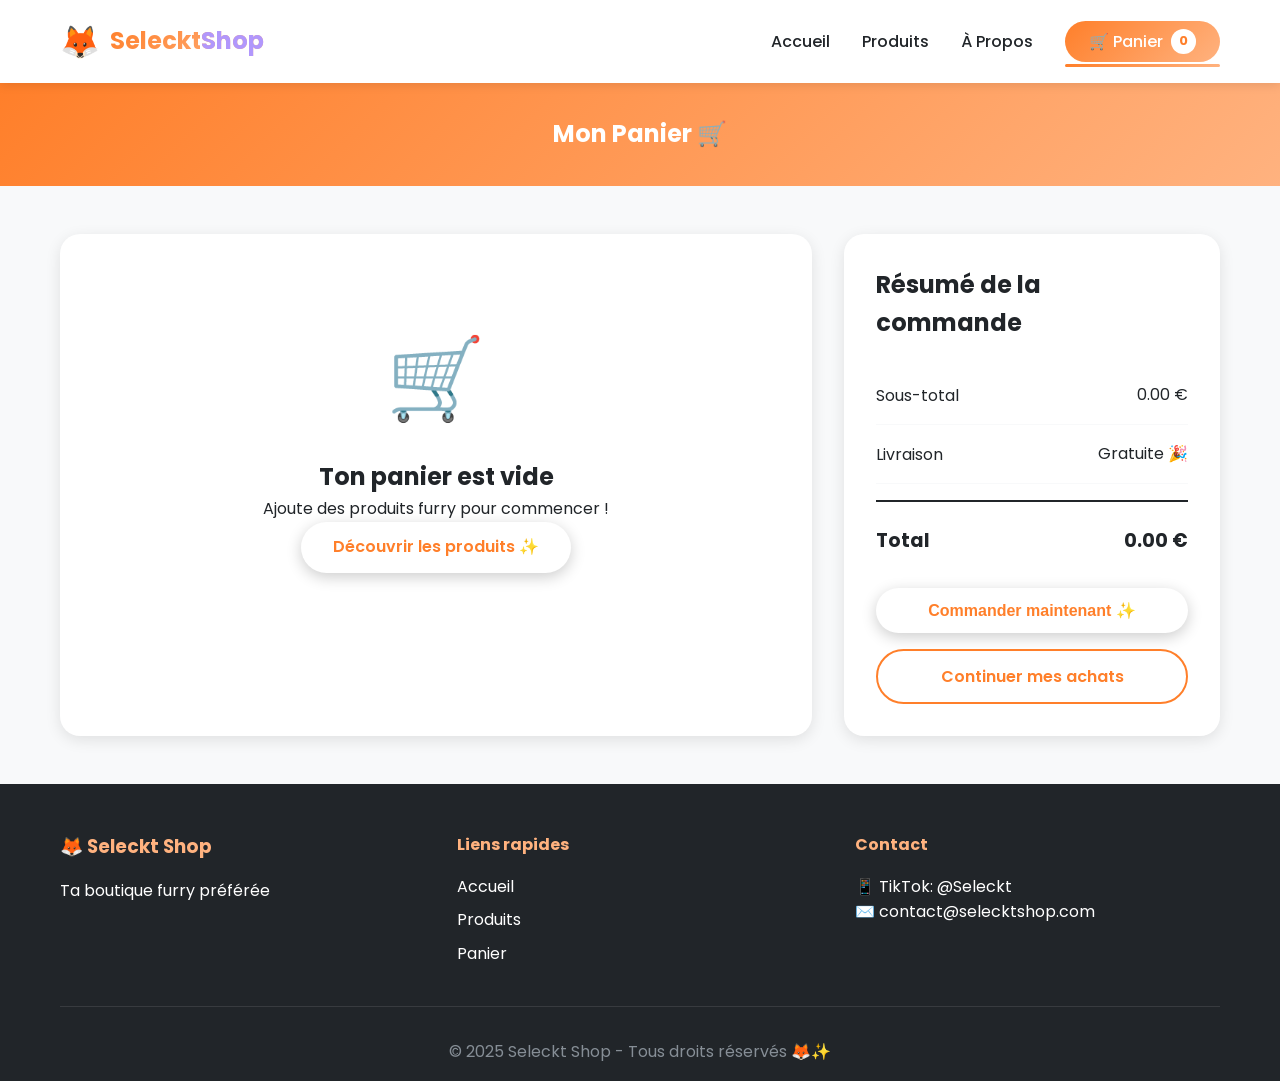
==== panier.html @ a2109c48 "Initial commit - clean site + Snipcart" ====
<!DOCTYPE html>
<html lang="fr">
<head>
    <meta charset="UTF-8">
    <meta name="viewport" content="width=device-width, initial-scale=1.0">
    <title>Panier - Seleckt Shop 🛒</title>
    <link rel="stylesheet" href="styles.css">
    <link href="https://fonts.googleapis.com/css2?family=Poppins:wght@300;400;600;700&display=swap" rel="stylesheet">
</head>
<body>
    <!-- Navigation -->
    <nav class="navbar">
        <div class="container">
            <div class="logo">
                <span class="fox-emoji">🦊</span>
                <span class="brand-name">Seleckt<span class="shop-text">Shop</span></span>
            </div>
            <ul class="nav-links">
                <li><a href="index.html">Accueil</a></li>
                <li><a href="produits.html">Produits</a></li>
                <li><a href="index.html#about">À Propos</a></li>
                <li><a href="panier.html" class="cart-btn active">
                    🛒 Panier <span class="cart-count">0</span>
                </a></li>
            </ul>
        </div>
    </nav>

    <!-- Cart Header -->
    <section class="cart-header">
        <div class="container">
            <h1>Mon Panier 🛒</h1>
        </div>
    </section>

    <!-- Cart Content -->
    <section class="cart-section">
        <div class="container">
            <div class="cart-layout">
                <div class="cart-items" id="cart-items">
                    <!-- Items du panier chargés dynamiquement -->
                </div>
                <div class="cart-summary">
                    <h3>Résumé de la commande</h3>
                    <div class="summary-line">
                        <span>Sous-total</span>
                        <span id="subtotal">0,00 €</span>
                    </div>
                    <div class="summary-line">
                        <span>Livraison</span>
                        <span id="shipping">Gratuite 🎉</span>
                    </div>
                    <div class="summary-line total">
                        <span><strong>Total</strong></span>
                        <span id="total"><strong>0,00 €</strong></span>
                    </div>
                    <button class="btn btn-primary btn-full" id="checkout-btn">
                        Commander maintenant ✨
                    </button>
                    <a href="produits.html" class="btn btn-outline btn-full">
                        Continuer mes achats
                    </a>
                </div>
            </div>
        </div>
    </section>

    <!-- Footer -->
    <footer class="footer">
        <div class="container">
            <div class="footer-content">
                <div class="footer-section">
                    <h3>🦊 Seleckt Shop</h3>
                    <p>Ta boutique furry préférée</p>
                </div>
                <div class="footer-section">
                    <h4>Liens rapides</h4>
                    <ul>
                        <li><a href="index.html">Accueil</a></li>
                        <li><a href="produits.html">Produits</a></li>
                        <li><a href="panier.html">Panier</a></li>
                    </ul>
                </div>
                <div class="footer-section">
                    <h4>Contact</h4>
                    <p>📱 TikTok: @Seleckt</p>
                    <p>✉️ contact@selecktshop.com</p>
                </div>
            </div>
            <div class="footer-bottom">
                <p>&copy; 2025 Seleckt Shop - Tous droits réservés 🦊✨</p>
            </div>
        </div>
    </footer>

    <script src="script.js"></script>
     <!-- Snipcart -->
<div
  id="snipcart"
  data-api-key="Y2Q1NDY4ZjEtMWRkYi00NGQzLWIzYjItNjhiMzQ4MmVhNzgzNjM5MDE4Njg1MDU2NTEwMzcw">
</div>

<script async src="https://cdn.snipcart.com/themes/v3.4.0/default/snipcart.js"></script>
<link rel="stylesheet" href="https://cdn.snipcart.com/themes/v3.4.0/default/snipcart.css" />

</body>
</html>
---- styles.css ----
/* Reset & Base Styles */
* {
    margin: 0;
    padding: 0;
    box-sizing: border-box;
}

:root {
    --orange-primary: #FF7F2A;
    --orange-light: #FFB27F;
    --orange-dark: #FF5500;
    --purple: #B197FC;
    --pink: #FFB3D9;
    --blue-light: #74C0FC;
    --yellow: #FFE066;
    --green: #8CE99A;
    --white: #FFFFFF;
    --gray-light: #F8F9FA;
    --gray: #868E96;
    --dark: #212529;
    --shadow: rgba(0, 0, 0, 0.1);
    --gradient-1: linear-gradient(135deg, #FF7F2A 0%, #FFB27F 100%);
    --gradient-2: linear-gradient(135deg, #B197FC 0%, #74C0FC 100%);
    --gradient-3: linear-gradient(135deg, #FFB3D9 0%, #FFE066 100%);
}

body {
    font-family: 'Poppins', sans-serif;
    color: var(--dark);
    line-height: 1.6;
    background: var(--gray-light);
    overflow-x: hidden;
}

.container {
    max-width: 1200px;
    margin: 0 auto;
    padding: 0 20px;
}

/* Navigation */
.navbar {
    background: var(--white);
    padding: 1rem 0;
    box-shadow: 0 2px 10px var(--shadow);
    position: sticky;
    top: 0;
    z-index: 1000;
}

.navbar .container {
    display: flex;
    justify-content: space-between;
    align-items: center;
}

.logo {
    display: flex;
    align-items: center;
    gap: 10px;
    font-size: 1.5rem;
    font-weight: 700;
}

.fox-emoji {
    font-size: 2rem;
    animation: bounce 2s infinite;
}

@keyframes bounce {
    0%, 100% { transform: translateY(0); }
    50% { transform: translateY(-10px); }
}

.brand-name {
    background: var(--gradient-1);
    -webkit-background-clip: text;
    -webkit-text-fill-color: transparent;
    background-clip: text;
}

.shop-text {
    color: var(--purple);
    -webkit-text-fill-color: var(--purple);
}

.nav-links {
    display: flex;
    list-style: none;
    gap: 2rem;
    align-items: center;
}

.nav-links a {
    text-decoration: none;
    color: var(--dark);
    font-weight: 500;
    transition: all 0.3s;
    position: relative;
}

.nav-links a:hover,
.nav-links a.active {
    color: var(--orange-primary);
}

.nav-links a.active::after {
    content: '';
    position: absolute;
    bottom: -5px;
    left: 0;
    width: 100%;
    height: 3px;
    background: var(--gradient-1);
    border-radius: 2px;
}

.cart-btn {
    background: var(--gradient-1);
    color: var(--white) !important;
    padding: 0.5rem 1.5rem;
    border-radius: 25px;
    display: flex;
    align-items: center;
    gap: 0.5rem;
}

.cart-count {
    background: var(--white);
    color: var(--orange-primary);
    padding: 2px 8px;
    border-radius: 50%;
    font-size: 0.8rem;
    font-weight: 700;
}

/* Hero Section */
.hero {
    background: var(--gradient-1);
    padding: 4rem 0;
    position: relative;
    overflow: hidden;
}

.hero-content {
    display: grid;
    grid-template-columns: 1fr 1fr;
    gap: 3rem;
    align-items: center;
    max-width: 1200px;
    margin: 0 auto;
    padding: 0 20px;
}

.hero-text h1 {
    font-size: 3rem;
    color: var(--white);
    margin-bottom: 1rem;
}

.highlight {
    color: var(--yellow);
    text-shadow: 2px 2px 4px rgba(0, 0, 0, 0.2);
}

.hero-subtitle {
    font-size: 1.3rem;
    color: var(--white);
    margin-bottom: 2rem;
    opacity: 0.95;
}

.cta-buttons {
    display: flex;
    gap: 1rem;
    flex-wrap: wrap;
}

.btn {
    padding: 0.8rem 2rem;
    border-radius: 30px;
    text-decoration: none;
    font-weight: 600;
    transition: all 0.3s;
    display: inline-block;
    border: none;
    cursor: pointer;
    font-size: 1rem;
}

.btn-primary {
    background: var(--white);
    color: var(--orange-primary);
    box-shadow: 0 4px 15px rgba(0, 0, 0, 0.2);
}

.btn-primary:hover {
    transform: translateY(-2px);
    box-shadow: 0 6px 20px rgba(0, 0, 0, 0.3);
}

.btn-secondary {
    background: transparent;
    color: var(--white);
    border: 2px solid var(--white);
}

.btn-secondary:hover {
    background: var(--white);
    color: var(--orange-primary);
}

.btn-outline {
    background: transparent;
    color: var(--orange-primary);
    border: 2px solid var(--orange-primary);
}

.btn-outline:hover {
    background: var(--orange-primary);
    color: var(--white);
}

.btn-full {
    width: 100%;
    text-align: center;
    margin-top: 1rem;
}

.fox-circle {
    width: 300px;
    height: 300px;
    background: var(--white);
    border-radius: 50%;
    display: flex;
    align-items: center;
    justify-content: center;
    box-shadow: 0 10px 40px rgba(0, 0, 0, 0.2);
    animation: float 3s ease-in-out infinite;
}

@keyframes float {
    0%, 100% { transform: translateY(0px); }
    50% { transform: translateY(-20px); }
}

.big-fox {
    font-size: 10rem;
}

.hero-patterns {
    position: absolute;
    width: 100%;
    height: 100%;
    top: 0;
    left: 0;
    pointer-events: none;
}

.pattern-emoji {
    position: absolute;
    font-size: 3rem;
    opacity: 0.3;
    animation: float 4s ease-in-out infinite;
}

.pattern-emoji:nth-child(1) {
    top: 10%;
    left: 10%;
    animation-delay: 0s;
}

.pattern-emoji:nth-child(2) {
    top: 20%;
    right: 15%;
    animation-delay: 1s;
}

.pattern-emoji:nth-child(3) {
    bottom: 15%;
    left: 20%;
    animation-delay: 2s;
}

.pattern-emoji:nth-child(4) {
    bottom: 25%;
    right: 10%;
    animation-delay: 1.5s;
}

/* Featured Section */
.featured-section,
.products-section {
    padding: 4rem 0;
    background: var(--white);
}

.section-title {
    text-align: center;
    font-size: 2.5rem;
    margin-bottom: 3rem;
    background: var(--gradient-1);
    -webkit-background-clip: text;
    -webkit-text-fill-color: transparent;
    background-clip: text;
}

.products-grid {
    display: grid;
    grid-template-columns: repeat(auto-fill, minmax(280px, 1fr));
    gap: 2rem;
    margin-bottom: 2rem;
}

.product-card {
    background: var(--white);
    border-radius: 20px;
    overflow: hidden;
    box-shadow: 0 4px 15px var(--shadow);
    transition: all 0.3s;
    cursor: pointer;
}

.product-card:hover {
    transform: translateY(-10px);
    box-shadow: 0 10px 30px rgba(0, 0, 0, 0.15);
}

.product-image {
    width: 100%;
    height: 250px;
    background: var(--gray-light);
    display: flex;
    align-items: center;
    justify-content: center;
    font-size: 6rem;
    position: relative;
    overflow: hidden;
}

.product-badge {
    position: absolute;
    top: 10px;
    right: 10px;
    background: var(--gradient-3);
    color: var(--white);
    padding: 0.3rem 1rem;
    border-radius: 20px;
    font-size: 0.8rem;
    font-weight: 600;
}

.product-info {
    padding: 1.5rem;
}

.product-category {
    color: var(--orange-primary);
    font-size: 0.85rem;
    font-weight: 600;
    text-transform: uppercase;
    margin-bottom: 0.5rem;
}

.product-name {
    font-size: 1.3rem;
    font-weight: 700;
    margin-bottom: 0.5rem;
    color: var(--dark);
}

.product-description {
    color: var(--gray);
    font-size: 0.9rem;
    margin-bottom: 1rem;
}

.product-footer {
    display: flex;
    justify-content: space-between;
    align-items: center;
}

.product-price {
    font-size: 1.5rem;
    font-weight: 700;
    background: var(--gradient-1);
    -webkit-background-clip: text;
    -webkit-text-fill-color: transparent;
    background-clip: text;
}

.add-to-cart {
    background: var(--gradient-1);
    color: var(--white);
    border: none;
    padding: 0.6rem 1.2rem;
    border-radius: 20px;
    font-weight: 600;
    cursor: pointer;
    transition: all 0.3s;
}

.add-to-cart:hover {
    transform: scale(1.05);
    box-shadow: 0 4px 15px rgba(255, 127, 42, 0.4);
}

.view-all-container {
    text-align: center;
    margin-top: 3rem;
}

/* About Section */
.about-section {
    padding: 4rem 0;
    background: var(--gradient-2);
}

.about-content {
    display: grid;
    grid-template-columns: 1.5fr 1fr;
    gap: 3rem;
    align-items: center;
}

.about-text h2 {
    font-size: 2.5rem;
    color: var(--white);
    margin-bottom: 1.5rem;
}

.about-text p {
    color: var(--white);
    font-size: 1.1rem;
    margin-bottom: 1rem;
    line-height: 1.8;
}

.social-links {
    margin-top: 2rem;
}

.social-btn {
    display: inline-block;
    background: var(--white);
    color: var(--purple);
    padding: 1rem 2rem;
    border-radius: 30px;
    text-decoration: none;
    font-weight: 600;
    transition: all 0.3s;
}

.social-btn:hover {
    transform: translateY(-2px);
    box-shadow: 0 6px 20px rgba(0, 0, 0, 0.2);
}

.mascot-box {
    background: var(--white);
    padding: 3rem;
    border-radius: 30px;
    box-shadow: 0 10px 40px rgba(0, 0, 0, 0.2);
    text-align: center;
    position: relative;
}

.mascot {
    font-size: 8rem;
    animation: bounce 2s infinite;
}

.mascot-accessories {
    display: flex;
    justify-content: center;
    gap: 1rem;
    margin-top: 1rem;
    font-size: 2rem;
}

/* Products Page */
.products-header {
    background: var(--gradient-1);
    padding: 3rem 0;
    text-align: center;
    color: var(--white);
}

.products-header h1 {
    font-size: 2.5rem;
    margin-bottom: 0.5rem;
}

.filters-section {
    background: var(--white);
    padding: 2rem 0;
    box-shadow: 0 2px 10px var(--shadow);
}

.filters {
    display: flex;
    justify-content: center;
    gap: 1rem;
    flex-wrap: wrap;
}

.filter-btn {
    padding: 0.6rem 1.5rem;
    border: 2px solid var(--orange-primary);
    background: transparent;
    color: var(--orange-primary);
    border-radius: 25px;
    font-weight: 600;
    cursor: pointer;
    transition: all 0.3s;
}

.filter-btn:hover,
.filter-btn.active {
    background: var(--orange-primary);
    color: var(--white);
}

/* Cart Page */
.cart-header {
    background: var(--gradient-1);
    padding: 2rem 0;
    text-align: center;
    color: var(--white);
}

.cart-section {
    padding: 3rem 0;
}

.cart-layout {
    display: grid;
    grid-template-columns: 2fr 1fr;
    gap: 2rem;
}

.cart-items {
    background: var(--white);
    border-radius: 20px;
    padding: 2rem;
    box-shadow: 0 4px 15px var(--shadow);
}

.cart-item {
    display: grid;
    grid-template-columns: 100px 1fr auto;
    gap: 1.5rem;
    padding: 1.5rem;
    border-bottom: 1px solid var(--gray-light);
    align-items: center;
}

.cart-item:last-child {
    border-bottom: none;
}

.cart-item-image {
    width: 100px;
    height: 100px;
    background: var(--gray-light);
    border-radius: 15px;
    display: flex;
    align-items: center;
    justify-content: center;
    font-size: 3rem;
}

.cart-item-info h3 {
    font-size: 1.2rem;
    margin-bottom: 0.5rem;
}

.cart-item-category {
    color: var(--orange-primary);
    font-size: 0.85rem;
    margin-bottom: 0.5rem;
}

.quantity-controls {
    display: flex;
    align-items: center;
    gap: 1rem;
    margin-top: 0.5rem;
}

.quantity-btn {
    background: var(--orange-primary);
    color: var(--white);
    border: none;
    width: 30px;
    height: 30px;
    border-radius: 50%;
    cursor: pointer;
    font-weight: 700;
    transition: all 0.3s;
}

.quantity-btn:hover {
    transform: scale(1.1);
}

.quantity {
    font-weight: 600;
    min-width: 30px;
    text-align: center;
}

.cart-item-actions {
    text-align: right;
}

.item-price {
    font-size: 1.3rem;
    font-weight: 700;
    color: var(--orange-primary);
    margin-bottom: 0.5rem;
}

.remove-btn {
    background: transparent;
    border: none;
    color: var(--gray);
    cursor: pointer;
    font-size: 0.9rem;
    text-decoration: underline;
}

.remove-btn:hover {
    color: var(--dark);
}

.empty-cart {
    text-align: center;
    padding: 3rem;
}

.empty-cart-emoji {
    font-size: 5rem;
    margin-bottom: 1rem;
}

.cart-summary {
    background: var(--white);
    border-radius: 20px;
    padding: 2rem;
    box-shadow: 0 4px 15px var(--shadow);
    height: fit-content;
    position: sticky;
    top: 100px;
}

.cart-summary h3 {
    margin-bottom: 1.5rem;
    font-size: 1.5rem;
}

.summary-line {
    display: flex;
    justify-content: space-between;
    padding: 1rem 0;
    border-bottom: 1px solid var(--gray-light);
}

.summary-line.total {
    border-top: 2px solid var(--dark);
    border-bottom: none;
    font-size: 1.2rem;
    margin-top: 1rem;
    padding-top: 1.5rem;
}

/* Footer */
.footer {
    background: var(--dark);
    color: var(--white);
    padding: 3rem 0 1rem;
}

.footer-content {
    display: grid;
    grid-template-columns: repeat(auto-fit, minmax(250px, 1fr));
    gap: 2rem;
    margin-bottom: 2rem;
}

.footer-section h3,
.footer-section h4 {
    margin-bottom: 1rem;
    color: var(--orange-light);
}

.footer-section ul {
    list-style: none;
}

.footer-section ul li {
    margin-bottom: 0.5rem;
}

.footer-section a {
    color: var(--white);
    text-decoration: none;
    transition: color 0.3s;
}

.footer-section a:hover {
    color: var(--orange-light);
}

.footer-bottom {
    text-align: center;
    padding-top: 2rem;
    border-top: 1px solid rgba(255, 255, 255, 0.1);
    color: var(--gray);
}

/* Responsive */
@media (max-width: 968px) {
    .hero-content,
    .about-content {
        grid-template-columns: 1fr;
        text-align: center;
    }

    .fox-circle {
        margin: 0 auto;
    }

    .products-grid {
        grid-template-columns: repeat(auto-fill, minmax(250px, 1fr));
    }

    .cart-layout {
        grid-template-columns: 1fr;
    }

    .nav-links {
        gap: 1rem;
        font-size: 0.9rem;
    }
}

@media (max-width: 640px) {
    .hero-text h1 {
        font-size: 2rem;
    }

    .cart-item {
        grid-template-columns: 1fr;
        text-align: center;
    }

    .cart-item-actions {
        text-align: center;
    }
}
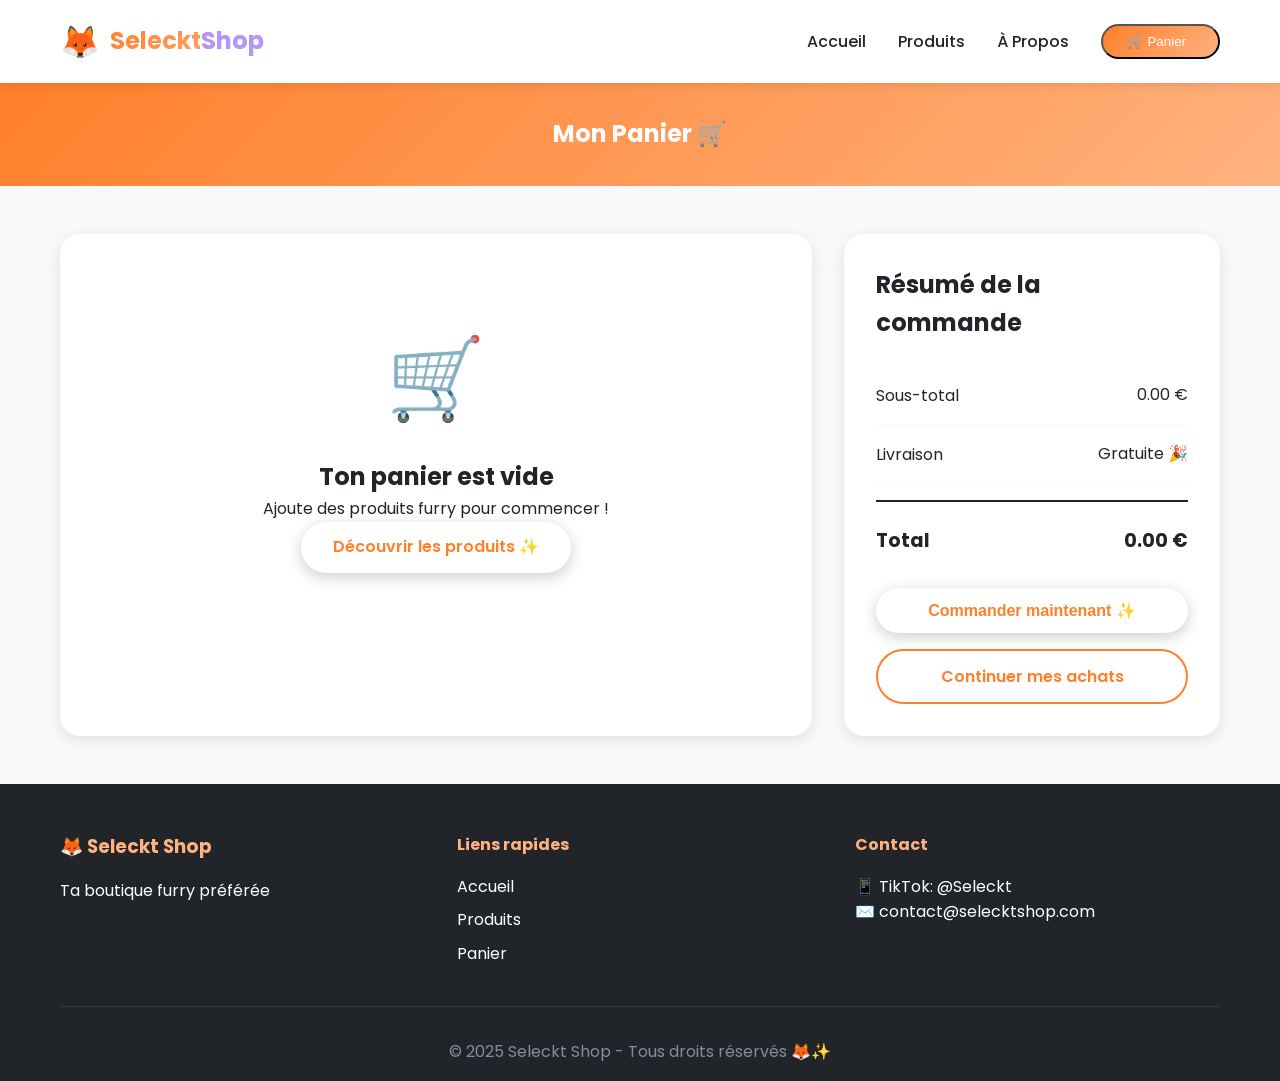
==== commit 979be726: "Update panier page" ====
--- a/panier.html
+++ b/panier.html
@@ -19,9 +19,10 @@
                 <li><a href="index.html">Accueil</a></li>
                 <li><a href="produits.html">Produits</a></li>
                 <li><a href="index.html#about">À Propos</a></li>
-                <li><a href="panier.html" class="cart-btn active">
-                    🛒 Panier <span class="cart-count">0</span>
-                </a></li>
+                <li><button type="button" class="cart-btn snipcart-checkout">
+  🛒 Panier <span class="snipcart-items-count"></span>
+</button>
+</li>
             </ul>
         </div>
     </nav>
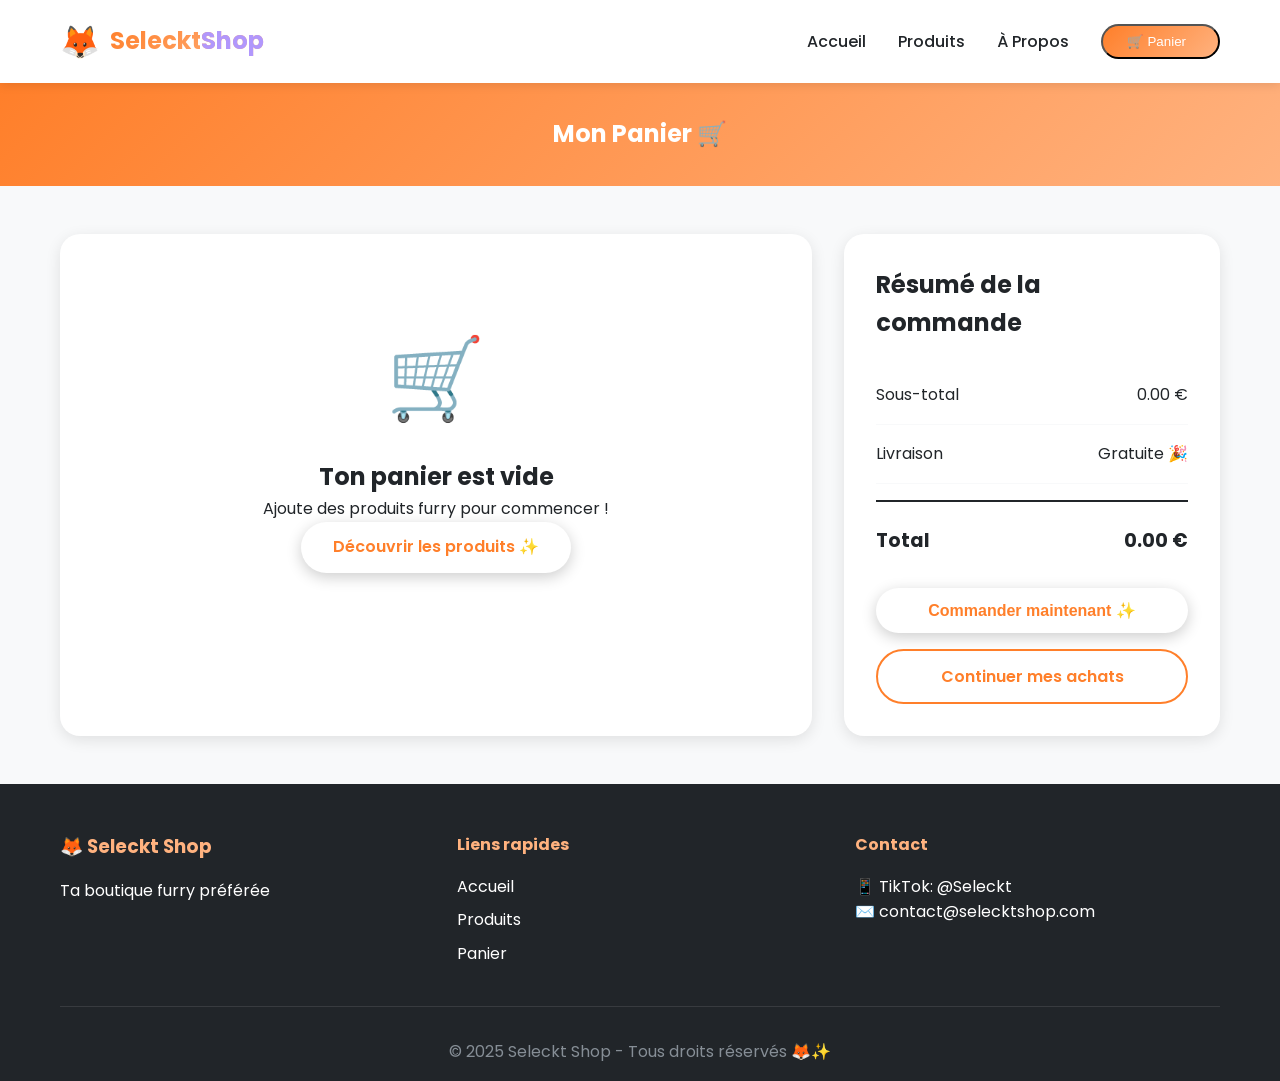
==== commit bdb50169: "Description de la modification" ====
--- a/panier.html
+++ b/panier.html
@@ -3,8 +3,7 @@
 <head>
     <meta charset="UTF-8">
     <meta name="viewport" content="width=device-width, initial-scale=1.0">
-    <title>Panier - Seleckt Shop 🛒</title>
-    <link rel="stylesheet" href="styles.css">
+    <title>Panier - Seleckt Shop 🛒</title>    <link rel="icon" type="image/svg+xml" href="favicon.svg" />    <link rel="stylesheet" href="styles.css">
     <link href="https://fonts.googleapis.com/css2?family=Poppins:wght@300;400;600;700&display=swap" rel="stylesheet">
 </head>
 <body>
@@ -15,6 +14,11 @@
                 <span class="fox-emoji">🦊</span>
                 <span class="brand-name">Seleckt<span class="shop-text">Shop</span></span>
             </div>
+            <button class="burger-menu" aria-label="Menu">
+                <span></span>
+                <span></span>
+                <span></span>
+            </button>
             <ul class="nav-links">
                 <li><a href="index.html">Accueil</a></li>
                 <li><a href="produits.html">Produits</a></li>
--- a/styles.css
+++ b/styles.css
@@ -115,6 +115,42 @@
     border-radius: 2px;
 }
 
+/* Burger Menu */
+.burger-menu {
+    display: none;
+    flex-direction: column;
+    justify-content: space-around;
+    width: 30px;
+    height: 25px;
+    background: transparent;
+    border: none;
+    cursor: pointer;
+    padding: 0;
+    z-index: 1001;
+}
+
+.burger-menu span {
+    width: 100%;
+    height: 3px;
+    background: var(--orange-primary);
+    border-radius: 10px;
+    transition: all 0.3s ease;
+    transform-origin: center;
+}
+
+.burger-menu.active span:nth-child(1) {
+    transform: translateY(11px) rotate(45deg);
+}
+
+.burger-menu.active span:nth-child(2) {
+    opacity: 0;
+    transform: translateX(-20px);
+}
+
+.burger-menu.active span:nth-child(3) {
+    transform: translateY(-11px) rotate(-45deg);
+}
+
 .cart-btn {
     background: var(--gradient-1);
     color: var(--white) !important;
@@ -740,23 +776,163 @@
         grid-template-columns: 1fr;
     }
 
+    /* Menu burger pour tablettes */
+    .burger-menu {
+        display: flex;
+    }
+
     .nav-links {
-        gap: 1rem;
-        font-size: 0.9rem;
+        position: fixed;
+        right: -100%;
+        top: 70px;
+        flex-direction: column;
+        background: var(--white);
+        width: 100%;
+        max-width: 300px;
+        border-radius: 20px 0 0 20px;
+        box-shadow: -5px 0 20px rgba(0, 0, 0, 0.15);
+        text-align: center;
+        transition: right 0.4s cubic-bezier(0.68, -0.55, 0.265, 1.55);
+        padding: 2rem 0;
+        gap: 0;
+        z-index: 1000;
+        height: calc(100vh - 70px);
+        overflow-y: auto;
+    }
+
+    .nav-links.active {
+        right: 0;
+    }
+
+    .nav-links li {
+        width: 100%;
+        opacity: 0;
+        transform: translateX(50px);
+        animation: slideIn 0.5s forwards;
+    }
+
+    .nav-links.active li {
+        opacity: 1;
+        transform: translateX(0);
+    }
+
+    .nav-links li:nth-child(1) { animation-delay: 0.1s; }
+    .nav-links li:nth-child(2) { animation-delay: 0.2s; }
+    .nav-links li:nth-child(3) { animation-delay: 0.3s; }
+    .nav-links li:nth-child(4) { animation-delay: 0.4s; }
+
+    @keyframes slideIn {
+        to {
+            opacity: 1;
+            transform: translateX(0);
+        }
+    }
+
+    .nav-links a {
+        display: block;
+        padding: 1.2rem 2rem;
+        font-size: 1.1rem;
+        border-bottom: 1px solid var(--gray-light);
+    }
+
+    .nav-links a:hover {
+        background: var(--gray-light);
+    }
+
+    .cart-btn {
+        margin: 1rem 2rem;
+        justify-content: center;
+        width: calc(100% - 4rem);
+    }
+
+    .nav-links a.active::after {
+        bottom: 0;
+        left: 50%;
+        transform: translateX(-50%);
+        width: 50%;
     }
 }
 
 @media (max-width: 640px) {
+    .container {
+        padding: 0 15px;
+    }
+
+    .hero {
+        padding: 2rem 0;
+    }
+
     .hero-text h1 {
         font-size: 2rem;
+    }
+
+    .hero-text p {
+        font-size: 1rem;
+    }
+
+    .hero-buttons {
+        flex-direction: column;
+        gap: 1rem;
+    }
+
+    .btn {
+        width: 100%;
+        text-align: center;
+    }
+
+    .fox-circle {
+        width: 200px;
+        height: 200px;
+    }
+
+    .fox-emoji {
+        font-size: 5rem;
+    }
+
+    .section-title {
+        font-size: 1.8rem;
+    }
+
+    .products-grid {
+        grid-template-columns: 1fr;
+        gap: 1rem;
+    }
+
+    .product-card {
+        max-width: 100%;
     }
 
     .cart-item {
         grid-template-columns: 1fr;
         text-align: center;
+        gap: 1rem;
+    }
+
+    .cart-item-info {
+        text-align: center;
     }
 
     .cart-item-actions {
         text-align: center;
+        justify-content: center;
+    }
+
+    .footer-content {
+        grid-template-columns: 1fr;
+        text-align: center;
+        gap: 2rem;
+    }
+
+    .logo {
+        font-size: 1.2rem;
+    }
+
+    .fox-emoji {
+        font-size: 1.5rem;
+    }
+
+    .nav-links {
+        top: 60px;
+        height: calc(100vh - 60px);
     }
 }
